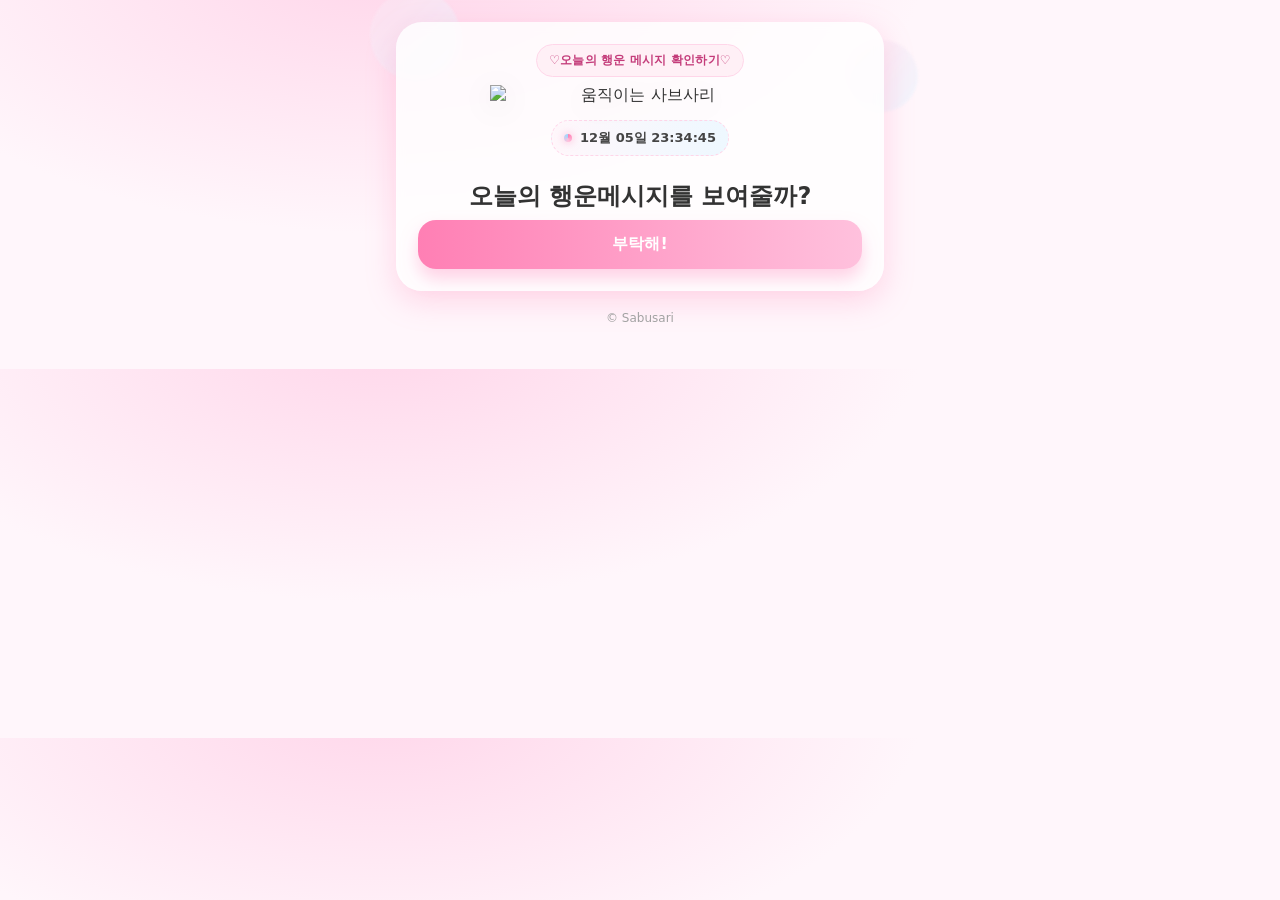
==== index.html @ 55e28e94 "Create index.html" ====
<!DOCTYPE html>
<html lang="ko">
<head>
  <meta charset="utf-8" />
  <meta name="viewport" content="width=device-width, initial-scale=1, maximum-scale=1" />
  <title>사브사리 오늘의 행운메시지</title>
  <link rel="stylesheet" href="styles/style.css">
  <style>
    :root{
      --bg:#fff6fb; --card:#ffffff; --ink:#333; --accent:#ff7fb4; --accent2:#9ad8ff; --radius:26px;
    }
    *{box-sizing:border-box}
    body{
      margin:0;
      font-family:"Pretendard",system-ui,-apple-system,Segoe UI,Roboto,"Noto Sans KR",Arial,sans-serif;
      background:
        radial-gradient(1200px 600px at 30% -10%, #ffd6ea 0%, #fff6fb 45%, #fff6fb 100%),
        radial-gradient(1000px 500px at 90% 10%, #e8f6ff 0%, transparent 50%);
      color:var(--ink);
      overflow:hidden;
    }

    .wrap{max-width:520px;margin:0 auto;padding:22px 16px 44px; position:relative; z-index:3;}
    .bubble{position:absolute; width:90px; height:90px; border-radius:50%;
      background:linear-gradient(135deg,#ffe3f1,#e8f6ff); filter:blur(1px); opacity:.6; animation:float 6s ease-in-out infinite}
    .b1{top:-10px; left:-10px}
    .b2{top:40px; right:-18px; width:72px; height:72px; animation-duration:7.5s}
    @keyframes float{0%{transform:translateY(0)}50%{transform:translateY(-8px)}100%{transform:translateY(0)}}

    /* 카드: 반투명 */
    .card{
      background: rgba(255,255,255,0.8);
      border-radius:var(--radius);
      padding:22px;
      text-align:center;
      box-shadow:0 10px 30px rgba(255,127,180,.28);
      position:relative;
      backdrop-filter: blur(4px);
    }

    .chip{display:inline-block; padding:7px 12px; border-radius:999px;
      background:#fff0f6; color:#c43c7a; font-weight:800; font-size:12px;
      border:1px solid #ffd6e9; letter-spacing:.2px}
    .title{font-weight:900; font-size:24px; margin:12px 0 8px}
    .sabsari{ width:clamp(200px,70vw,300px); height:auto; display:block;
      margin:8px auto 14px; filter:drop-shadow(0 6px 14px rgba(0,0,0,.08));
      animation:float 3.2s ease-in-out infinite }

    .now-badge{
      display:inline-flex; align-items:center; gap:8px;
      background:linear-gradient(90deg,#fff7fb,#eef8ff);
      border:1px dashed #ffd6e9; border-radius:999px;
      padding:8px 12px; font-weight:700; color:#444; font-size:13px; margin-bottom:12px;
    }
    .dot{width:8px;height:8px;border-radius:50%; background:conic-gradient(#ff7fb4,#ffc1dd,#9ad8ff); box-shadow:0 0 8px rgba(255,127,180,.6)}

    .btn{
      display:inline-block; width:100%; padding:14px 16px; border:none; border-radius:18px;
      font-weight:800; font-size:16px; text-align:center; text-decoration:none; letter-spacing:.2px;
      background:linear-gradient(90deg, var(--accent), #ffc1dd);
      color:#fff; box-shadow:0 10px 18px rgba(255,127,180,.35); transition:.15s transform ease;
    }
    .btn:active{transform:translateY(1px)}
    .footer{ text-align:center; color:#a2a2a2; font-size:12px; margin-top:20px; position:relative; z-index:4;}

    /* 삽살개 비 효과 */
    .rain{ position:fixed; inset:0; overflow:hidden; pointer-events:none; z-index:1; }
    .drop{
      position:absolute; width:60px; height:60px;
      filter:blur(0.5px) drop-shadow(0 3px 6px rgba(0,0,0,.15));
      will-change:transform, opacity, visibility;

      /* ✨ 깜박임 방지: 초기 상태부터 랜덤 좌표에 배치 + 거의 투명 */
      transform: translate(var(--x), var(--startY)) rotate(0deg);
      opacity: 0.001;
      visibility: hidden;

      animation: fall var(--dur) linear infinite;
      animation-delay: var(--delay);
      animation-fill-mode: both; /* delay 동안에도 0% 프레임 유지 */
    }

    @keyframes fall {
      0% {
        transform: translate(var(--x), var(--startY)) rotate(0deg);
        opacity: 0.08;
      }
      25% {
        transform: translate(calc(var(--x) + 30px), calc(var(--startY) + 25vh)) rotate(180deg);
        opacity: 0.5;
      }
      50% {
        transform: translate(calc(var(--x) - 20px), calc(var(--startY) + 50vh)) rotate(360deg);
        opacity: 0.85;
      }
      75% {
        transform: translate(calc(var(--x) + 40px), calc(var(--startY) + 75vh)) rotate(540deg);
        opacity: 0.5;
      }
      100% {
        transform: translate(var(--x), calc(var(--startY) + 110vh)) rotate(720deg);
        opacity: 0;
      }
    }
  </style>
</head>
<body>
  <div class="rain" id="rain"></div>

  <div class="wrap">
    <span class="bubble b1"></span>
    <span class="bubble b2"></span>

    <div class="card" id="stage-welcome">
      <div class="chip">♡오늘의 행운 메시지 확인하기♡</div>

      <img id="sabsariImg" class="sabsari"
           src="./assets/sabsari_motion.gif?v=4"
           alt="움직이는 사브사리"
           onerror="this.onerror=null; this.src='./assets/sabsari.png?v=1';" />

      <div class="now-badge"><span class="dot"></span><span id="nowText">--:--:--</span></div>

      <h1 class="title">오늘의 행운메시지를 보여줄까?</h1>

      <a href="./loading.html" class="btn" rel="noopener">부탁해!</a>
    </div>

    <div class="footer">© Sabusari</div>
  </div>

  <script>
    /* 시간 표시 */
    const el=document.getElementById('nowText');
    function fmt(){
      const d=new Date();
      return `${d.getMonth()+1}월 ${String(d.getDate()).padStart(2,'0')}일 ${String(d.getHours()).padStart(2,'0')}:${String(d.getMinutes()).padStart(2,'0')}:${String(d.getSeconds()).padStart(2,'0')}`;
    }
    setInterval(()=>{el.textContent=fmt();},1000); el.textContent=fmt();

    /* 삽살개 비: 시작부터 랜덤 좌표에서 '대기 없이' 보이도록 */
    const rain = document.getElementById('rain');
    const imgs = ['./assets/sab1.png','./assets/sab2.png','./assets/sab3.png','./assets/sab4.png'];
    const per = 10; // 각 이미지당 10개(총 40개)

    for (let i = 0; i < per * imgs.length; i++) {
      const d = document.createElement('img');
      d.src = imgs[i % imgs.length];
      d.className = 'drop';

      // 속도/지연 랜덤
      const dur   = (Math.random() * 3 + 3).toFixed(1) + 's'; // 3~6초
      const delay = (Math.random() * 3).toFixed(1) + 's';     // 0~3초

      // 화면 전역 랜덤 시작 위치
      const x = (Math.random() * 100).toFixed(2) + 'vw';
      const startY = (Math.random() * 100 - 20).toFixed(2) + 'vh'; // -20vh ~ 80vh

      // CSS 변수 먼저 세팅
      d.style.setProperty('--dur', dur);
      d.style.setProperty('--delay', delay);
      d.style.setProperty('--x', x);
      d.style.setProperty('--startY', startY);

      // 🔒 깜박임 방지: append 전 초기 transform/opacity 적용
      d.style.transform = `translate(${x}, ${startY}) rotate(0deg)`;
      d.style.opacity = '0.001';
      d.style.visibility = 'hidden';

      rain.appendChild(d);

      // 다음 페인트 프레임에 보이게 전환 (delay 동안에도 0% 프레임 상태 유지)
      requestAnimationFrame(() => {
        d.style.visibility = 'visible';
      });
    }
  </script>
</body>
</html>
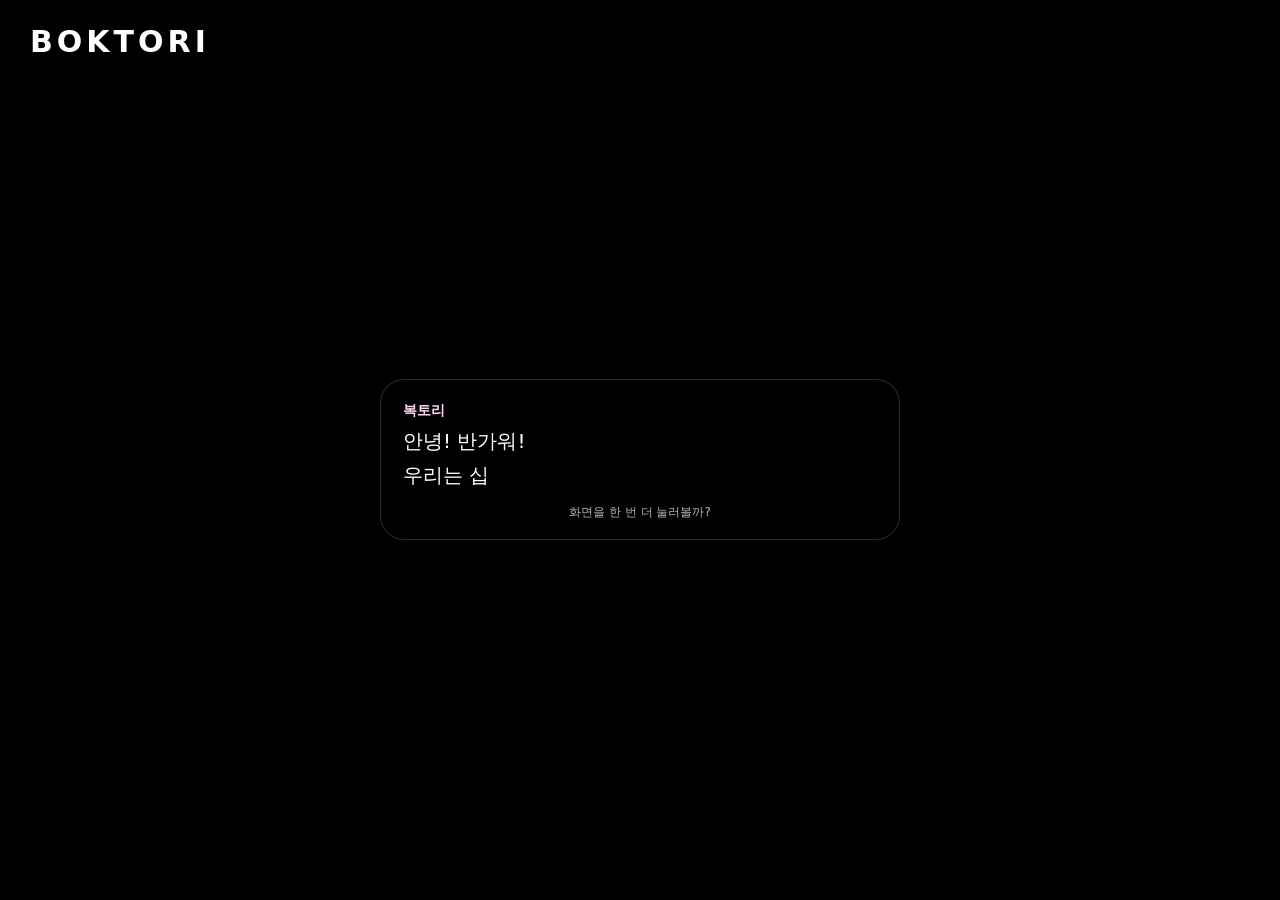
==== commit b910ca76: "Update index.html" ====
--- a/index.html
+++ b/index.html
@@ -3,177 +3,257 @@
 <head>
   <meta charset="utf-8" />
   <meta name="viewport" content="width=device-width, initial-scale=1, maximum-scale=1" />
-  <title>사브사리 오늘의 행운메시지</title>
-  <link rel="stylesheet" href="styles/style.css">
+  <title>BOKTORI · 십이간지 복토리</title>
   <style>
-    :root{
-      --bg:#fff6fb; --card:#ffffff; --ink:#333; --accent:#ff7fb4; --accent2:#9ad8ff; --radius:26px;
-    }
-    *{box-sizing:border-box}
+    *{box-sizing:border-box;margin:0;padding:0}
     body{
-      margin:0;
-      font-family:"Pretendard",system-ui,-apple-system,Segoe UI,Roboto,"Noto Sans KR",Arial,sans-serif;
-      background:
-        radial-gradient(1200px 600px at 30% -10%, #ffd6ea 0%, #fff6fb 45%, #fff6fb 100%),
-        radial-gradient(1000px 500px at 90% 10%, #e8f6ff 0%, transparent 50%);
-      color:var(--ink);
+      font-family:"Pretendard","Noto Sans KR",system-ui,-apple-system,Segoe UI,Roboto,sans-serif;
+      background:#000;
+      color:#fff;
       overflow:hidden;
     }
 
-    .wrap{max-width:520px;margin:0 auto;padding:22px 16px 44px; position:relative; z-index:3;}
-    .bubble{position:absolute; width:90px; height:90px; border-radius:50%;
-      background:linear-gradient(135deg,#ffe3f1,#e8f6ff); filter:blur(1px); opacity:.6; animation:float 6s ease-in-out infinite}
-    .b1{top:-10px; left:-10px}
-    .b2{top:40px; right:-18px; width:72px; height:72px; animation-duration:7.5s}
-    @keyframes float{0%{transform:translateY(0)}50%{transform:translateY(-8px)}100%{transform:translateY(0)}}
-
-    /* 카드: 반투명 */
-    .card{
-      background: rgba(255,255,255,0.8);
-      border-radius:var(--radius);
-      padding:22px;
+    /* 🔹 전체 배경 GIF */
+    .bg-gif{
+      position:fixed;
+      inset:0;
+      background:black url("assets/bg_gif1.gif") center center / cover no-repeat;
+      z-index:0;
+    }
+
+    /* 🔹 내용 오버레이 */
+    .overlay{
+      position:relative;
+      z-index:1;
+      width:100%;
+      height:100vh;
+      padding:16px;
+      display:flex;
+      flex-direction:column;
+    }
+
+    /* 🔹 좌측 상단 BOKTORI 로고 */
+    .logo{
+      font-size:26px;
+      font-weight:900;
+      letter-spacing:4px;
+      text-transform:uppercase;
+      padding:8px 14px;
+      border-radius:999px;
+      background:rgba(0,0,0,0.45);
+      display:inline-block;
+    }
+
+    /* 🔹 중앙 대화 영역 */
+    .main{
+      flex:1;
+      display:flex;
+      flex-direction:column;
+      align-items:center;
+      justify-content:center;
       text-align:center;
-      box-shadow:0 10px 30px rgba(255,127,180,.28);
-      position:relative;
-      backdrop-filter: blur(4px);
-    }
-
-    .chip{display:inline-block; padding:7px 12px; border-radius:999px;
-      background:#fff0f6; color:#c43c7a; font-weight:800; font-size:12px;
-      border:1px solid #ffd6e9; letter-spacing:.2px}
-    .title{font-weight:900; font-size:24px; margin:12px 0 8px}
-    .sabsari{ width:clamp(200px,70vw,300px); height:auto; display:block;
-      margin:8px auto 14px; filter:drop-shadow(0 6px 14px rgba(0,0,0,.08));
-      animation:float 3.2s ease-in-out infinite }
-
-    .now-badge{
-      display:inline-flex; align-items:center; gap:8px;
-      background:linear-gradient(90deg,#fff7fb,#eef8ff);
-      border:1px dashed #ffd6e9; border-radius:999px;
-      padding:8px 12px; font-weight:700; color:#444; font-size:13px; margin-bottom:12px;
-    }
-    .dot{width:8px;height:8px;border-radius:50%; background:conic-gradient(#ff7fb4,#ffc1dd,#9ad8ff); box-shadow:0 0 8px rgba(255,127,180,.6)}
-
-    .btn{
-      display:inline-block; width:100%; padding:14px 16px; border:none; border-radius:18px;
-      font-weight:800; font-size:16px; text-align:center; text-decoration:none; letter-spacing:.2px;
-      background:linear-gradient(90deg, var(--accent), #ffc1dd);
-      color:#fff; box-shadow:0 10px 18px rgba(255,127,180,.35); transition:.15s transform ease;
-    }
-    .btn:active{transform:translateY(1px)}
-    .footer{ text-align:center; color:#a2a2a2; font-size:12px; margin-top:20px; position:relative; z-index:4;}
-
-    /* 삽살개 비 효과 */
-    .rain{ position:fixed; inset:0; overflow:hidden; pointer-events:none; z-index:1; }
-    .drop{
-      position:absolute; width:60px; height:60px;
-      filter:blur(0.5px) drop-shadow(0 3px 6px rgba(0,0,0,.15));
-      will-change:transform, opacity, visibility;
-
-      /* ✨ 깜박임 방지: 초기 상태부터 랜덤 좌표에 배치 + 거의 투명 */
-      transform: translate(var(--x), var(--startY)) rotate(0deg);
-      opacity: 0.001;
-      visibility: hidden;
-
-      animation: fall var(--dur) linear infinite;
-      animation-delay: var(--delay);
-      animation-fill-mode: both; /* delay 동안에도 0% 프레임 유지 */
-    }
-
-    @keyframes fall {
-      0% {
-        transform: translate(var(--x), var(--startY)) rotate(0deg);
-        opacity: 0.08;
-      }
-      25% {
-        transform: translate(calc(var(--x) + 30px), calc(var(--startY) + 25vh)) rotate(180deg);
-        opacity: 0.5;
-      }
-      50% {
-        transform: translate(calc(var(--x) - 20px), calc(var(--startY) + 50vh)) rotate(360deg);
-        opacity: 0.85;
-      }
-      75% {
-        transform: translate(calc(var(--x) + 40px), calc(var(--startY) + 75vh)) rotate(540deg);
-        opacity: 0.5;
-      }
-      100% {
-        transform: translate(var(--x), calc(var(--startY) + 110vh)) rotate(720deg);
-        opacity: 0;
-      }
+      padding:0 16px 32px;
+    }
+
+    .bubble{
+      max-width:520px;
+      width:100%;
+      min-height:120px;
+      background:rgba(0,0,0,0.55);
+      border-radius:24px;
+      padding:18px 18px 16px;
+      box-shadow:0 12px 30px rgba(0,0,0,0.4);
+      border:1px solid rgba(255,255,255,0.16);
+    }
+
+    .speaker{
+      font-size:14px;
+      font-weight:700;
+      color:#ffd9f1;
+      margin-bottom:4px;
+      text-align:left;
+    }
+
+    .text{
+      font-size:18px;
+      line-height:1.7;
+      text-align:left;
+      white-space:pre-wrap;
+      min-height:72px;
+    }
+
+    .hint{
+      margin-top:8px;
+      font-size:12px;
+      color:rgba(255,255,255,0.7);
+    }
+
+    /* 🔹 띠 선택 버튼들 */
+    .zodiac-wrap{
+      margin-top:18px;
+      display:flex;
+      flex-wrap:wrap;
+      gap:8px;
+      justify-content:center;
+      max-width:520px;
+    }
+    .zodiac-btn{
+      border:none;
+      border-radius:999px;
+      padding:8px 14px;
+      font-size:14px;
+      font-weight:700;
+      cursor:pointer;
+      background:rgba(0,0,0,0.65);
+      color:#ffeef8;
+      border:1px solid rgba(255,255,255,0.35);
+      transition:transform .1s ease, background .1s ease, box-shadow .1s ease;
+      backdrop-filter:blur(6px);
+    }
+    .zodiac-btn:hover{
+      transform:translateY(-1px);
+      background:rgba(255,194,234,0.9);
+      color:#3b0030;
+      box-shadow:0 6px 14px rgba(0,0,0,0.35);
+    }
+    .zodiac-btn:active{
+      transform:translateY(0);
+      box-shadow:none;
+    }
+
+    @media (min-width:768px){
+      .logo{font-size:30px;}
+      .text{font-size:20px;}
+      .bubble{padding:22px 22px 18px;}
     }
   </style>
 </head>
 <body>
-  <div class="rain" id="rain"></div>
-
-  <div class="wrap">
-    <span class="bubble b1"></span>
-    <span class="bubble b2"></span>
-
-    <div class="card" id="stage-welcome">
-      <div class="chip">♡오늘의 행운 메시지 확인하기♡</div>
-
-      <img id="sabsariImg" class="sabsari"
-           src="./assets/sabsari_motion.gif?v=4"
-           alt="움직이는 사브사리"
-           onerror="this.onerror=null; this.src='./assets/sabsari.png?v=1';" />
-
-      <div class="now-badge"><span class="dot"></span><span id="nowText">--:--:--</span></div>
-
-      <h1 class="title">오늘의 행운메시지를 보여줄까?</h1>
-
-      <a href="./loading.html" class="btn" rel="noopener">부탁해!</a>
+  <!-- 🔹 배경 GIF (기본: GIF파일1) -->
+  <!-- TODO: 실제 파일 경로로 교체: assets/bg_gif1.gif -->
+  <div class="bg-gif" id="bgGif"></div>
+
+  <div class="overlay">
+    <div class="logo">BOKTORI</div>
+
+    <div class="main" id="mainArea">
+      <div class="bubble" id="bubble">
+        <div class="speaker" id="speaker">복토리</div>
+        <div class="text" id="dialogText"></div>
+        <div class="hint" id="hintText">화면을 한 번 더 눌러볼까?</div>
+      </div>
+
+      <div class="zodiac-wrap" id="zodiacWrap" style="display:none;"></div>
     </div>
-
-    <div class="footer">© Sabusari</div>
   </div>
 
   <script>
-    /* 시간 표시 */
-    const el=document.getElementById('nowText');
-    function fmt(){
-      const d=new Date();
-      return `${d.getMonth()+1}월 ${String(d.getDate()).padStart(2,'0')}일 ${String(d.getHours()).padStart(2,'0')}:${String(d.getMinutes()).padStart(2,'0')}:${String(d.getSeconds()).padStart(2,'0')}`;
-    }
-    setInterval(()=>{el.textContent=fmt();},1000); el.textContent=fmt();
-
-    /* 삽살개 비: 시작부터 랜덤 좌표에서 '대기 없이' 보이도록 */
-    const rain = document.getElementById('rain');
-    const imgs = ['./assets/sab1.png','./assets/sab2.png','./assets/sab3.png','./assets/sab4.png'];
-    const per = 10; // 각 이미지당 10개(총 40개)
-
-    for (let i = 0; i < per * imgs.length; i++) {
-      const d = document.createElement('img');
-      d.src = imgs[i % imgs.length];
-      d.className = 'drop';
-
-      // 속도/지연 랜덤
-      const dur   = (Math.random() * 3 + 3).toFixed(1) + 's'; // 3~6초
-      const delay = (Math.random() * 3).toFixed(1) + 's';     // 0~3초
-
-      // 화면 전역 랜덤 시작 위치
-      const x = (Math.random() * 100).toFixed(2) + 'vw';
-      const startY = (Math.random() * 100 - 20).toFixed(2) + 'vh'; // -20vh ~ 80vh
-
-      // CSS 변수 먼저 세팅
-      d.style.setProperty('--dur', dur);
-      d.style.setProperty('--delay', delay);
-      d.style.setProperty('--x', x);
-      d.style.setProperty('--startY', startY);
-
-      // 🔒 깜박임 방지: append 전 초기 transform/opacity 적용
-      d.style.transform = `translate(${x}, ${startY}) rotate(0deg)`;
-      d.style.opacity = '0.001';
-      d.style.visibility = 'hidden';
-
-      rain.appendChild(d);
-
-      // 다음 페인트 프레임에 보이게 전환 (delay 동안에도 0% 프레임 상태 유지)
-      requestAnimationFrame(() => {
-        d.style.visibility = 'visible';
+    // 🔹 대사들
+    const firstLine  = "안녕! 반가워!\n우리는 십이간지 복토리들이야!";
+    const secondLine = "당신은 무슨띠에요?";
+
+    // 🔹 띠별 정보 (GIF + 대사)
+    // TODO: 각 gif 경로를 실제 파일명에 맞게 수정해줘.
+    const zodiacData = {
+      "쥐": { gif: "assets/zodiac_rat.gif",   line: "나는 쥐띠 복토리! 작은 시작이 큰 복을 만들 거야." },
+      "소": { gif: "assets/zodiac_ox.gif",    line: "나는 소띠 복토리! 차근차근, 하지만 끝까지 가는 힘을 줄게." },
+      "호랑이": { gif: "assets/zodiac_tiger.gif", line: "나는 호랑이띠 복토리! 용기 100% 타이밍 운까지 챙겨왔어." },
+      "토끼": { gif: "assets/zodiac_rabbit.gif", line: "나는 토끼띠 복토리! 포근한 행운이 사뿐사뿐 다가가고 있어." },
+      "용": { gif: "assets/zodiac_dragon.gif", line: "나는 용띠 복토리! 크게 비상하는 기운을 듬뿍 얹어줄게." },
+      "뱀": { gif: "assets/zodiac_snake.gif",  line: "나는 뱀띠 복토리! 눈치와 직감이 오늘 널 도와줄 거야." },
+      "말": { gif: "assets/zodiac_horse.gif",  line: "나는 말띠 복토리! 속도감 있게 앞으로 달려볼까?" },
+      "양": { gif: "assets/zodiac_sheep.gif",  line: "나는 양띠 복토리! 포근포근한 인연 운을 챙겨왔어." },
+      "원숭이": { gif: "assets/zodiac_monkey.gif", line: "나는 원숭이띠 복토리! 센스와 재치가 오늘의 무기야." },
+      "닭": { gif: "assets/zodiac_rooster.gif", line: "나는 닭띠 복토리! 부지런한 시작이 복을 깨우고 있어." },
+      "개": { gif: "assets/zodiac_dog.gif",   line: "나는 개띠 복토리! 믿음직한 동료 운을 붙여줄게." },
+      "돼지": { gif: "assets/zodiac_pig.gif", line: "나는 돼지띠 복토리! 먹을 복, 금전운 살짝 더 올려줄까?" }
+    };
+
+    // 🔹 DOM
+    const dialogTextEl = document.getElementById("dialogText");
+    const hintTextEl   = document.getElementById("hintText");
+    const zodiacWrapEl = document.getElementById("zodiacWrap");
+    const bgGifEl      = document.getElementById("bgGif");
+    const bubbleEl     = document.getElementById("bubble");
+
+    let state = "intro1";   // intro1 → intro1_done → intro2 → intro2_done → chosen
+    let isTyping = false;
+
+    // 🔹 타이핑 효과
+    function typeLine(text, callback){
+      isTyping = true;
+      dialogTextEl.textContent = "";
+      let idx = 0;
+
+      const timer = setInterval(() => {
+        if (idx >= text.length){
+          clearInterval(timer);
+          isTyping = false;
+          if (callback) callback();
+          return;
+        }
+        const ch = text[idx++];
+        dialogTextEl.textContent += ch;
+      }, 80); // 글자 속도
+    }
+
+    // 🔹 띠 버튼 만들기
+    function showZodiacButtons(){
+      zodiacWrapEl.innerHTML = "";
+      zodiacWrapEl.style.display = "flex";
+      hintTextEl.textContent = "내 띠를 골라볼까?";
+
+      Object.keys(zodiacData).forEach(name => {
+        const btn = document.createElement("button");
+        btn.className = "zodiac-btn";
+        btn.textContent = name + "띠";
+        btn.addEventListener("click", (e) => {
+          e.stopPropagation();
+          pickZodiac(name);
+        });
+        zodiacWrapEl.appendChild(btn);
       });
     }
+
+    // 🔹 띠 선택 시 동작
+    function pickZodiac(name){
+      const info = zodiacData[name];
+      if (!info) return;
+
+      state = "chosen";
+      // 배경 GIF 교체
+      bgGifEl.style.backgroundImage = `url("${info.gif}")`;
+
+      // 말풍선 화자 이름 바꾸기
+      document.getElementById("speaker").textContent = name + "띠 복토리";
+
+      // 안내 문구 업데이트
+      hintTextEl.textContent = "다른 띠도 다시 눌러볼 수 있어요 :)";
+
+      // 대사 출력
+      typeLine(info.line);
+    }
+
+    // 🔹 첫 진입 시: 1번 대사 출력
+    window.addEventListener("load", () => {
+      typeLine(firstLine, () => {
+        state = "intro1_done";
+        hintTextEl.textContent = "화면을 한 번 눌러볼까?";
+      });
+    });
+
+    // 🔹 화면 클릭 시 상태 전환
+    document.body.addEventListener("click", () => {
+      if (isTyping) return;
+
+      if (state === "intro1_done"){
+        state = "intro2";
+        typeLine(secondLine, () => {
+          state = "intro2_done";
+          showZodiacButtons();
+        });
+      }
+    }, false);
   </script>
 </body>
 </html>
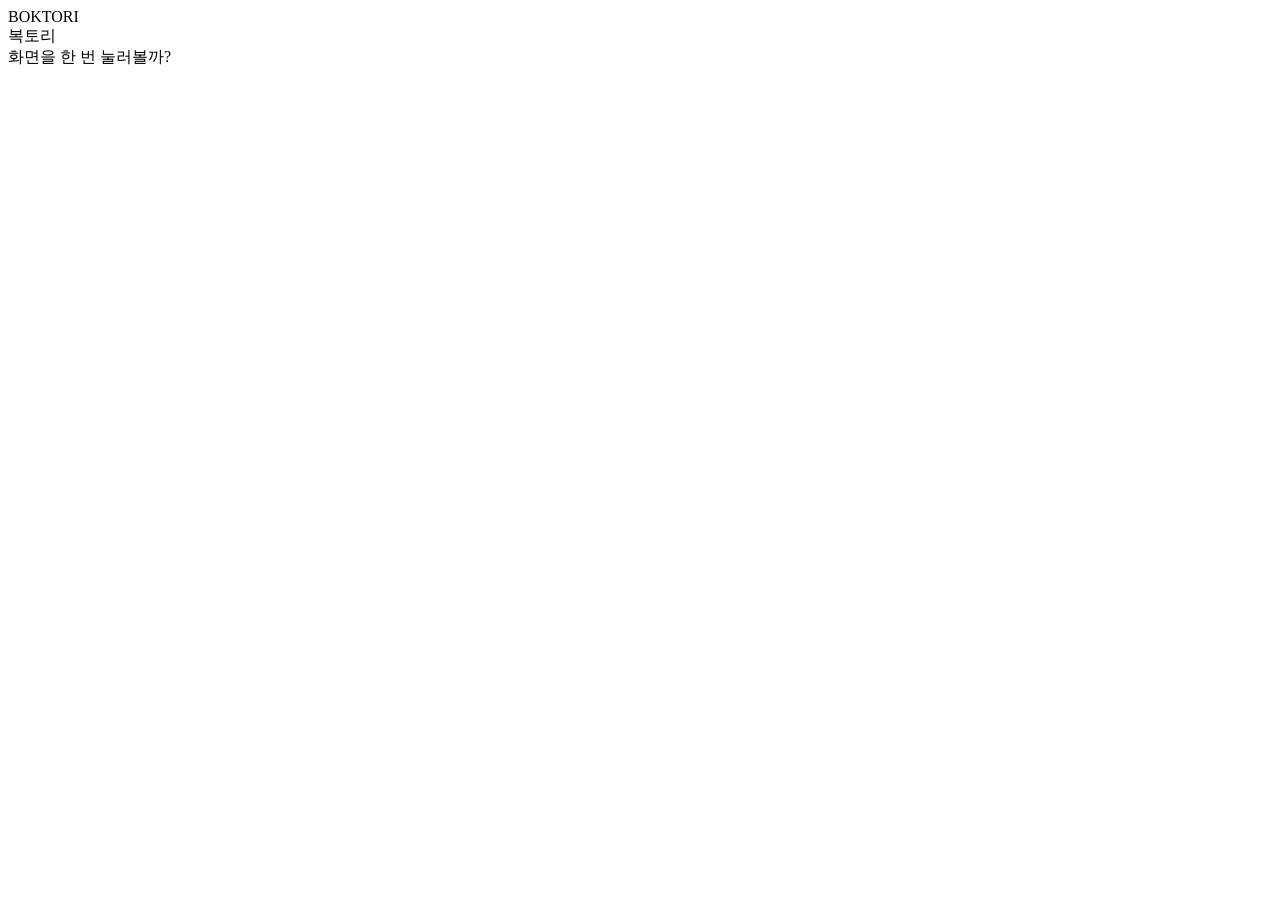
==== commit 8a49d1f4: "Update index.html" ====
--- a/index.html
+++ b/index.html
@@ -4,256 +4,28 @@
   <meta charset="utf-8" />
   <meta name="viewport" content="width=device-width, initial-scale=1, maximum-scale=1" />
   <title>BOKTORI · 십이간지 복토리</title>
-  <style>
-    *{box-sizing:border-box;margin:0;padding:0}
-    body{
-      font-family:"Pretendard","Noto Sans KR",system-ui,-apple-system,Segoe UI,Roboto,sans-serif;
-      background:#000;
-      color:#fff;
-      overflow:hidden;
-    }
-
-    /* 🔹 전체 배경 GIF */
-    .bg-gif{
-      position:fixed;
-      inset:0;
-      background:black url("assets/bg_gif1.gif") center center / cover no-repeat;
-      z-index:0;
-    }
-
-    /* 🔹 내용 오버레이 */
-    .overlay{
-      position:relative;
-      z-index:1;
-      width:100%;
-      height:100vh;
-      padding:16px;
-      display:flex;
-      flex-direction:column;
-    }
-
-    /* 🔹 좌측 상단 BOKTORI 로고 */
-    .logo{
-      font-size:26px;
-      font-weight:900;
-      letter-spacing:4px;
-      text-transform:uppercase;
-      padding:8px 14px;
-      border-radius:999px;
-      background:rgba(0,0,0,0.45);
-      display:inline-block;
-    }
-
-    /* 🔹 중앙 대화 영역 */
-    .main{
-      flex:1;
-      display:flex;
-      flex-direction:column;
-      align-items:center;
-      justify-content:center;
-      text-align:center;
-      padding:0 16px 32px;
-    }
-
-    .bubble{
-      max-width:520px;
-      width:100%;
-      min-height:120px;
-      background:rgba(0,0,0,0.55);
-      border-radius:24px;
-      padding:18px 18px 16px;
-      box-shadow:0 12px 30px rgba(0,0,0,0.4);
-      border:1px solid rgba(255,255,255,0.16);
-    }
-
-    .speaker{
-      font-size:14px;
-      font-weight:700;
-      color:#ffd9f1;
-      margin-bottom:4px;
-      text-align:left;
-    }
-
-    .text{
-      font-size:18px;
-      line-height:1.7;
-      text-align:left;
-      white-space:pre-wrap;
-      min-height:72px;
-    }
-
-    .hint{
-      margin-top:8px;
-      font-size:12px;
-      color:rgba(255,255,255,0.7);
-    }
-
-    /* 🔹 띠 선택 버튼들 */
-    .zodiac-wrap{
-      margin-top:18px;
-      display:flex;
-      flex-wrap:wrap;
-      gap:8px;
-      justify-content:center;
-      max-width:520px;
-    }
-    .zodiac-btn{
-      border:none;
-      border-radius:999px;
-      padding:8px 14px;
-      font-size:14px;
-      font-weight:700;
-      cursor:pointer;
-      background:rgba(0,0,0,0.65);
-      color:#ffeef8;
-      border:1px solid rgba(255,255,255,0.35);
-      transition:transform .1s ease, background .1s ease, box-shadow .1s ease;
-      backdrop-filter:blur(6px);
-    }
-    .zodiac-btn:hover{
-      transform:translateY(-1px);
-      background:rgba(255,194,234,0.9);
-      color:#3b0030;
-      box-shadow:0 6px 14px rgba(0,0,0,0.35);
-    }
-    .zodiac-btn:active{
-      transform:translateY(0);
-      box-shadow:none;
-    }
-
-    @media (min-width:768px){
-      .logo{font-size:30px;}
-      .text{font-size:20px;}
-      .bubble{padding:22px 22px 18px;}
-    }
-  </style>
+  <link rel="stylesheet" href="styles/style.css" />
 </head>
 <body>
-  <!-- 🔹 배경 GIF (기본: GIF파일1) -->
-  <!-- TODO: 실제 파일 경로로 교체: assets/bg_gif1.gif -->
+  <!-- 배경 GIF -->
   <div class="bg-gif" id="bgGif"></div>
 
   <div class="overlay">
+    <!-- 좌측 상단 로고 -->
     <div class="logo">BOKTORI</div>
 
-    <div class="main" id="mainArea">
-      <div class="bubble" id="bubble">
+    <!-- 중앙 대화 영역 -->
+    <main class="main" id="mainArea">
+      <section class="bubble" id="bubble">
         <div class="speaker" id="speaker">복토리</div>
         <div class="text" id="dialogText"></div>
-        <div class="hint" id="hintText">화면을 한 번 더 눌러볼까?</div>
-      </div>
+        <div class="hint" id="hintText">화면을 한 번 눌러볼까?</div>
+      </section>
 
-      <div class="zodiac-wrap" id="zodiacWrap" style="display:none;"></div>
-    </div>
+      <section class="zodiac-wrap" id="zodiacWrap" style="display:none;"></section>
+    </main>
   </div>
 
-  <script>
-    // 🔹 대사들
-    const firstLine  = "안녕! 반가워!\n우리는 십이간지 복토리들이야!";
-    const secondLine = "당신은 무슨띠에요?";
-
-    // 🔹 띠별 정보 (GIF + 대사)
-    // TODO: 각 gif 경로를 실제 파일명에 맞게 수정해줘.
-    const zodiacData = {
-      "쥐": { gif: "assets/zodiac_rat.gif",   line: "나는 쥐띠 복토리! 작은 시작이 큰 복을 만들 거야." },
-      "소": { gif: "assets/zodiac_ox.gif",    line: "나는 소띠 복토리! 차근차근, 하지만 끝까지 가는 힘을 줄게." },
-      "호랑이": { gif: "assets/zodiac_tiger.gif", line: "나는 호랑이띠 복토리! 용기 100% 타이밍 운까지 챙겨왔어." },
-      "토끼": { gif: "assets/zodiac_rabbit.gif", line: "나는 토끼띠 복토리! 포근한 행운이 사뿐사뿐 다가가고 있어." },
-      "용": { gif: "assets/zodiac_dragon.gif", line: "나는 용띠 복토리! 크게 비상하는 기운을 듬뿍 얹어줄게." },
-      "뱀": { gif: "assets/zodiac_snake.gif",  line: "나는 뱀띠 복토리! 눈치와 직감이 오늘 널 도와줄 거야." },
-      "말": { gif: "assets/zodiac_horse.gif",  line: "나는 말띠 복토리! 속도감 있게 앞으로 달려볼까?" },
-      "양": { gif: "assets/zodiac_sheep.gif",  line: "나는 양띠 복토리! 포근포근한 인연 운을 챙겨왔어." },
-      "원숭이": { gif: "assets/zodiac_monkey.gif", line: "나는 원숭이띠 복토리! 센스와 재치가 오늘의 무기야." },
-      "닭": { gif: "assets/zodiac_rooster.gif", line: "나는 닭띠 복토리! 부지런한 시작이 복을 깨우고 있어." },
-      "개": { gif: "assets/zodiac_dog.gif",   line: "나는 개띠 복토리! 믿음직한 동료 운을 붙여줄게." },
-      "돼지": { gif: "assets/zodiac_pig.gif", line: "나는 돼지띠 복토리! 먹을 복, 금전운 살짝 더 올려줄까?" }
-    };
-
-    // 🔹 DOM
-    const dialogTextEl = document.getElementById("dialogText");
-    const hintTextEl   = document.getElementById("hintText");
-    const zodiacWrapEl = document.getElementById("zodiacWrap");
-    const bgGifEl      = document.getElementById("bgGif");
-    const bubbleEl     = document.getElementById("bubble");
-
-    let state = "intro1";   // intro1 → intro1_done → intro2 → intro2_done → chosen
-    let isTyping = false;
-
-    // 🔹 타이핑 효과
-    function typeLine(text, callback){
-      isTyping = true;
-      dialogTextEl.textContent = "";
-      let idx = 0;
-
-      const timer = setInterval(() => {
-        if (idx >= text.length){
-          clearInterval(timer);
-          isTyping = false;
-          if (callback) callback();
-          return;
-        }
-        const ch = text[idx++];
-        dialogTextEl.textContent += ch;
-      }, 80); // 글자 속도
-    }
-
-    // 🔹 띠 버튼 만들기
-    function showZodiacButtons(){
-      zodiacWrapEl.innerHTML = "";
-      zodiacWrapEl.style.display = "flex";
-      hintTextEl.textContent = "내 띠를 골라볼까?";
-
-      Object.keys(zodiacData).forEach(name => {
-        const btn = document.createElement("button");
-        btn.className = "zodiac-btn";
-        btn.textContent = name + "띠";
-        btn.addEventListener("click", (e) => {
-          e.stopPropagation();
-          pickZodiac(name);
-        });
-        zodiacWrapEl.appendChild(btn);
-      });
-    }
-
-    // 🔹 띠 선택 시 동작
-    function pickZodiac(name){
-      const info = zodiacData[name];
-      if (!info) return;
-
-      state = "chosen";
-      // 배경 GIF 교체
-      bgGifEl.style.backgroundImage = `url("${info.gif}")`;
-
-      // 말풍선 화자 이름 바꾸기
-      document.getElementById("speaker").textContent = name + "띠 복토리";
-
-      // 안내 문구 업데이트
-      hintTextEl.textContent = "다른 띠도 다시 눌러볼 수 있어요 :)";
-
-      // 대사 출력
-      typeLine(info.line);
-    }
-
-    // 🔹 첫 진입 시: 1번 대사 출력
-    window.addEventListener("load", () => {
-      typeLine(firstLine, () => {
-        state = "intro1_done";
-        hintTextEl.textContent = "화면을 한 번 눌러볼까?";
-      });
-    });
-
-    // 🔹 화면 클릭 시 상태 전환
-    document.body.addEventListener("click", () => {
-      if (isTyping) return;
-
-      if (state === "intro1_done"){
-        state = "intro2";
-        typeLine(secondLine, () => {
-          state = "intro2_done";
-          showZodiacButtons();
-        });
-      }
-    }, false);
-  </script>
+  <script src="js/app.js"></script>
 </body>
 </html>
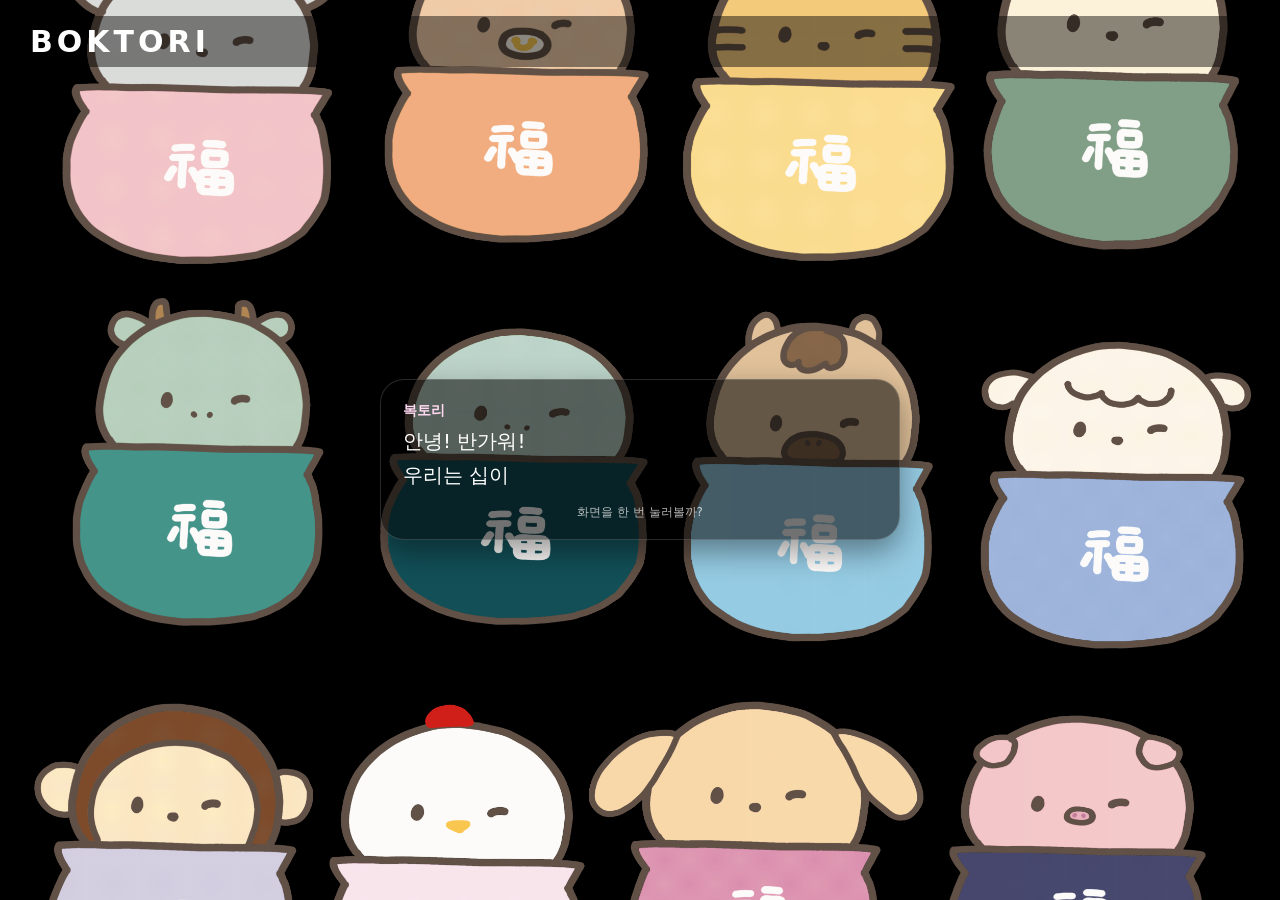
==== commit c566ae41: "Update index.html" ====
--- a/index.html
+++ b/index.html
@@ -18,6 +18,7 @@
     <main class="main" id="mainArea">
       <section class="bubble" id="bubble">
         <div class="speaker" id="speaker">복토리</div>
+        <div class="meta" id="metaText"></div>
         <div class="text" id="dialogText"></div>
         <div class="hint" id="hintText">화면을 한 번 눌러볼까?</div>
       </section>
--- a/styles/style.css
+++ b/styles/style.css
@@ -0,0 +1,136 @@
+* {
+  box-sizing: border-box;
+  margin: 0;
+  padding: 0;
+}
+
+body {
+  font-family: "Pretendard", "Noto Sans KR", system-ui, -apple-system, Segoe UI,
+    Roboto, sans-serif;
+  background: #000;
+  color: #fff;
+  overflow: hidden;
+}
+
+/* 배경 GIF (기본: GIF파일1) */
+.bg-gif {
+  position: fixed;
+  inset: 0;
+  background: #000 url("../assets/bg_gif1.gif") center center / cover no-repeat;
+  z-index: 0;
+}
+
+/* 내용 오버레이 */
+.overlay {
+  position: relative;
+  z-index: 1;
+  width: 100%;
+  height: 100vh;
+  padding: 16px;
+  display: flex;
+  flex-direction: column;
+}
+
+/* 좌측 상단 BOKTORI 로고 */
+.logo {
+  font-size: 26px;
+  font-weight: 900;
+  letter-spacing: 4px;
+  text-transform: uppercase;
+  padding: 8px 14px;
+  border-radius: 999px;
+  background: rgba(0, 0, 0, 0.45);
+  display: inline-block;
+}
+
+/* 중앙 대화 영역 */
+.main {
+  flex: 1;
+  display: flex;
+  flex-direction: column;
+  align-items: center;
+  justify-content: center;
+  text-align: center;
+  padding: 0 16px 32px;
+}
+
+.bubble {
+  max-width: 520px;
+  width: 100%;
+  min-height: 120px;
+  background: rgba(0, 0, 0, 0.55);
+  border-radius: 24px;
+  padding: 18px 18px 16px;
+  box-shadow: 0 12px 30px rgba(0, 0, 0, 0.4);
+  border: 1px solid rgba(255, 255, 255, 0.16);
+}
+
+.speaker {
+  font-size: 14px;
+  font-weight: 700;
+  color: #ffd9f1;
+  margin-bottom: 4px;
+  text-align: left;
+}
+
+.text {
+  font-size: 18px;
+  line-height: 1.7;
+  text-align: left;
+  white-space: pre-wrap;
+  min-height: 72px;
+}
+
+.hint {
+  margin-top: 8px;
+  font-size: 12px;
+  color: rgba(255, 255, 255, 0.7);
+}
+
+/* 띠 선택 버튼들 */
+.zodiac-wrap {
+  margin-top: 18px;
+  display: flex;
+  flex-wrap: wrap;
+  gap: 8px;
+  justify-content: center;
+  max-width: 520px;
+}
+
+.zodiac-btn {
+  border: none;
+  border-radius: 999px;
+  padding: 8px 14px;
+  font-size: 14px;
+  font-weight: 700;
+  cursor: pointer;
+  background: rgba(0, 0, 0, 0.65);
+  color: #ffeef8;
+  border: 1px solid rgba(255, 255, 255, 0.35);
+  transition: transform 0.1s ease, background 0.1s ease, box-shadow 0.1s ease;
+  backdrop-filter: blur(6px);
+}
+
+.zodiac-btn:hover {
+  transform: translateY(-1px);
+  background: rgba(255, 194, 234, 0.9);
+  color: #3b0030;
+  box-shadow: 0 6px 14px rgba(0, 0, 0, 0.35);
+}
+
+.zodiac-btn:active {
+  transform: translateY(0);
+  box-shadow: none;
+}
+
+@media (min-width: 768px) {
+  .logo {
+    font-size: 30px;
+  }
+  .text {
+    font-size: 20px;
+  }
+  .bubble {
+    padding: 22px 22px 18px;
+  }
+}
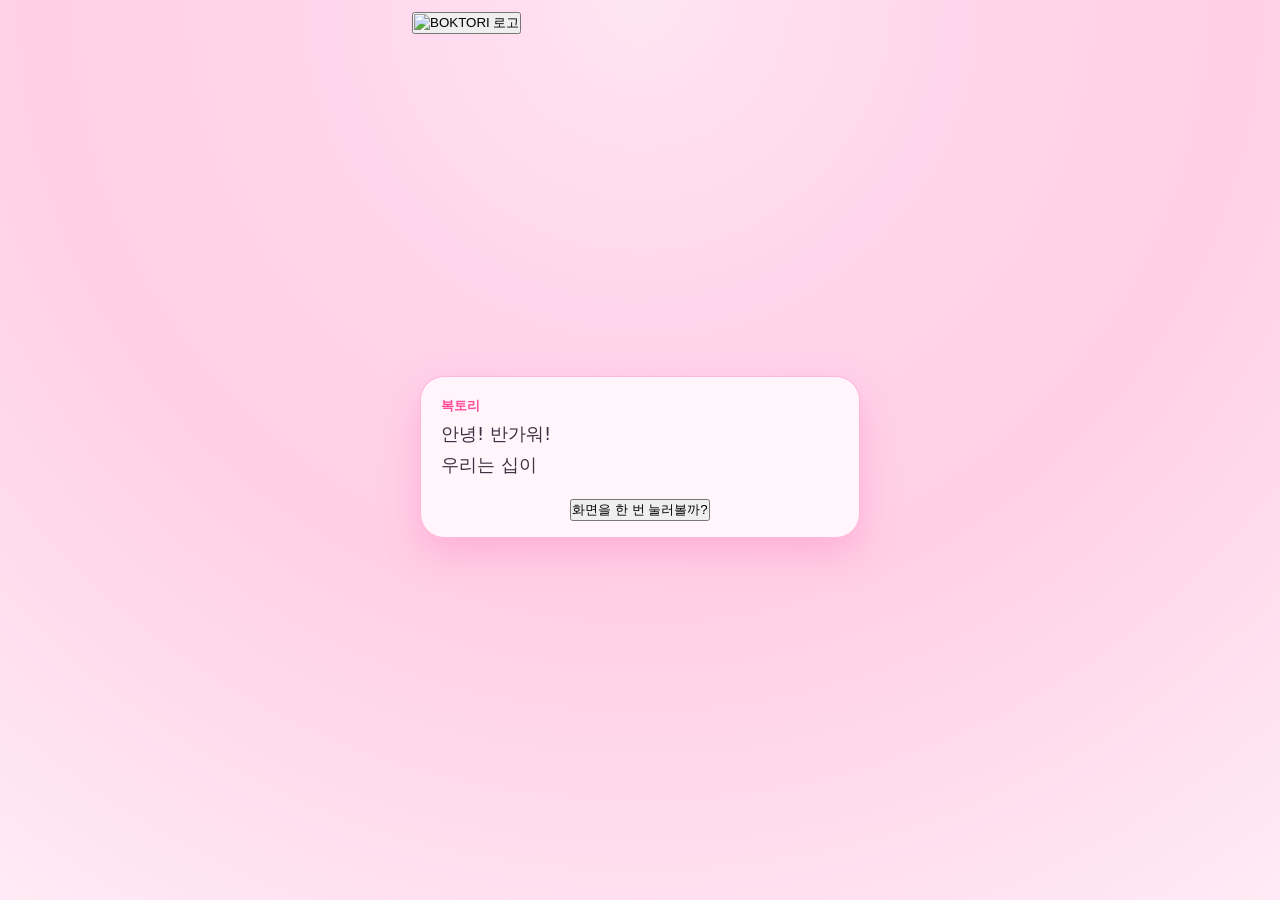
==== commit 3855417d: "Update index.html" ====
--- a/index.html
+++ b/index.html
@@ -7,23 +7,37 @@
   <link rel="stylesheet" href="styles/style.css" />
 </head>
 <body>
-  <!-- 배경 GIF -->
-  <div class="bg-gif" id="bgGif"></div>
+  <div class="overlay">
+    <!-- 🔹 상단 로고 (assets/logo.png만 넣으면 적용) -->
+    <header class="top-bar">
+      <button class="logo-btn" id="logoBtn" type="button">
+        <img src="assets/logo.png" alt="BOKTORI 로고" class="logo-img" />
+      </button>
+    </header>
 
-  <div class="overlay">
-    <!-- 좌측 상단 로고 -->
-    <div class="logo">BOKTORI</div>
+    <!-- 🔹 가운데 GIF 영역 -->
+    <section class="gif-area">
+      <div class="gif-frame" id="bgGif"></div>
+    </section>
 
-    <!-- 중앙 대화 영역 -->
+    <!-- 🔹 아래쪽 말풍선 + 띠 선택 -->
     <main class="main" id="mainArea">
       <section class="bubble" id="bubble">
         <div class="speaker" id="speaker">복토리</div>
         <div class="meta" id="metaText"></div>
         <div class="text" id="dialogText"></div>
-        <div class="hint" id="hintText">화면을 한 번 눌러볼까?</div>
+
+        <!-- 버튼처럼 보이는 힌트 -->
+        <button class="tap-hint-btn" id="tapHintBtn" type="button">
+          화면을 한 번 눌러볼까?
+        </button>
       </section>
 
-      <section class="zodiac-wrap" id="zodiacWrap" style="display:none;"></section>
+      <!-- 띠 선택 박스 -->
+      <section class="zodiac-box" id="zodiacBox" style="display:none;">
+        <p class="zodiac-title">아래에서 내 띠를 골라주세요!</p>
+        <div class="zodiac-wrap" id="zodiacWrap"></div>
+      </section>
     </main>
   </div>
 
--- a/styles/style.css
+++ b/styles/style.css
@@ -4,43 +4,55 @@
   padding: 0;
 }
 
+html,
+body {
+  height: 100%;
+}
+
 body {
   font-family: "Pretendard", "Noto Sans KR", system-ui, -apple-system, Segoe UI,
     Roboto, sans-serif;
-  background: #000;
-  color: #fff;
+  background: radial-gradient(circle at top, #ffe5f2 0, #ffd5ec 30%, #ffcfe6 55%, #ffebf5 100%);
+  color: #403043;
   overflow: hidden;
 }
 
-/* 배경 GIF (기본: GIF파일1) */
+/* 배경 GIF (모바일 기준) */
 .bg-gif {
   position: fixed;
   inset: 0;
-  background: #000 url("../assets/bg_gif1.gif") center center / cover no-repeat;
   z-index: 0;
+  background-color: #ffd5ec; /* GIF 로딩 전 기본색 */
+  background-position: center center;
+  background-repeat: no-repeat;
+  background-size: cover; /* 모바일 화면에 꽉 차게 */
 }
 
-/* 내용 오버레이 */
+/* 내용 오버레이 (모바일 중심 정렬) */
 .overlay {
   position: relative;
   z-index: 1;
   width: 100%;
   height: 100vh;
-  padding: 16px;
   display: flex;
   flex-direction: column;
+  padding: 12px 12px 20px;
+  max-width: 480px;
+  margin: 0 auto;
 }
 
 /* 좌측 상단 BOKTORI 로고 */
 .logo {
-  font-size: 26px;
+  font-size: 22px;
   font-weight: 900;
-  letter-spacing: 4px;
+  letter-spacing: 3px;
   text-transform: uppercase;
-  padding: 8px 14px;
+  padding: 7px 14px;
   border-radius: 999px;
-  background: rgba(0, 0, 0, 0.45);
-  display: inline-block;
+  background: rgba(255, 255, 255, 0.7);
+  color: #ff3f93;
+  box-shadow: 0 4px 12px rgba(255, 122, 172, 0.35);
+  align-self: flex-start;
 }
 
 /* 중앙 대화 영역 */
@@ -51,40 +63,51 @@
   align-items: center;
   justify-content: center;
   text-align: center;
-  padding: 0 16px 32px;
+  padding: 10px 4px 10px;
 }
 
+/* 말풍선 */
 .bubble {
-  max-width: 520px;
   width: 100%;
-  min-height: 120px;
-  background: rgba(0, 0, 0, 0.55);
+  max-width: 440px;
+  min-height: 140px;
+  background: rgba(255, 249, 253, 0.9);
   border-radius: 24px;
-  padding: 18px 18px 16px;
-  box-shadow: 0 12px 30px rgba(0, 0, 0, 0.4);
-  border: 1px solid rgba(255, 255, 255, 0.16);
+  padding: 16px 16px 14px;
+  box-shadow: 0 14px 36px rgba(255, 112, 181, 0.35);
+  border: 1px solid rgba(255, 168, 214, 0.8);
+  backdrop-filter: blur(10px);
 }
 
 .speaker {
-  font-size: 14px;
-  font-weight: 700;
-  color: #ffd9f1;
+  font-size: 13px;
+  font-weight: 800;
+  color: #ff4c97;
+  margin-bottom: 2px;
+  text-align: left;
+}
+
+.meta {
+  font-size: 12px;
+  font-weight: 600;
+  color: #b86998;
   margin-bottom: 4px;
   text-align: left;
 }
 
 .text {
-  font-size: 18px;
+  font-size: 17px;
   line-height: 1.7;
   text-align: left;
   white-space: pre-wrap;
-  min-height: 72px;
+  min-height: 80px;
+  color: #403043;
 }
 
 .hint {
   margin-top: 8px;
-  font-size: 12px;
-  color: rgba(255, 255, 255, 0.7);
+  font-size: 11px;
+  color: #b889a0;
 }
 
 /* 띠 선택 버튼들 */
@@ -94,28 +117,29 @@
   flex-wrap: wrap;
   gap: 8px;
   justify-content: center;
-  max-width: 520px;
+  max-width: 440px;
 }
 
 .zodiac-btn {
   border: none;
   border-radius: 999px;
   padding: 8px 14px;
-  font-size: 14px;
+  font-size: 13px;
   font-weight: 700;
   cursor: pointer;
-  background: rgba(0, 0, 0, 0.65);
-  color: #ffeef8;
-  border: 1px solid rgba(255, 255, 255, 0.35);
-  transition: transform 0.1s ease, background 0.1s ease, box-shadow 0.1s ease;
-  backdrop-filter: blur(6px);
+  background: rgba(255, 255, 255, 0.9);
+  color: #ff4a93;
+  border: 1px solid rgba(255, 160, 210, 0.9);
+  transition: transform 0.12s ease, background 0.12s ease,
+    box-shadow 0.12s ease, color 0.12s ease;
+  backdrop-filter: blur(8px);
 }
 
 .zodiac-btn:hover {
   transform: translateY(-1px);
-  background: rgba(255, 194, 234, 0.9);
-  color: #3b0030;
-  box-shadow: 0 6px 14px rgba(0, 0, 0, 0.35);
+  background: #ffebf6;
+  color: #f2277f;
+  box-shadow: 0 6px 14px rgba(255, 126, 182, 0.4);
 }
 
 .zodiac-btn:active {
@@ -123,14 +147,15 @@
   box-shadow: none;
 }
 
-@media (min-width: 768px) {
+/* 조금 큰 화면에서 살짝 키우기 */
+@media (min-width: 480px) {
   .logo {
-    font-size: 30px;
+    font-size: 24px;
   }
   .text {
-    font-size: 20px;
+    font-size: 18px;
   }
   .bubble {
-    padding: 22px 22px 18px;
+    padding: 20px 20px 16px;
   }
 }
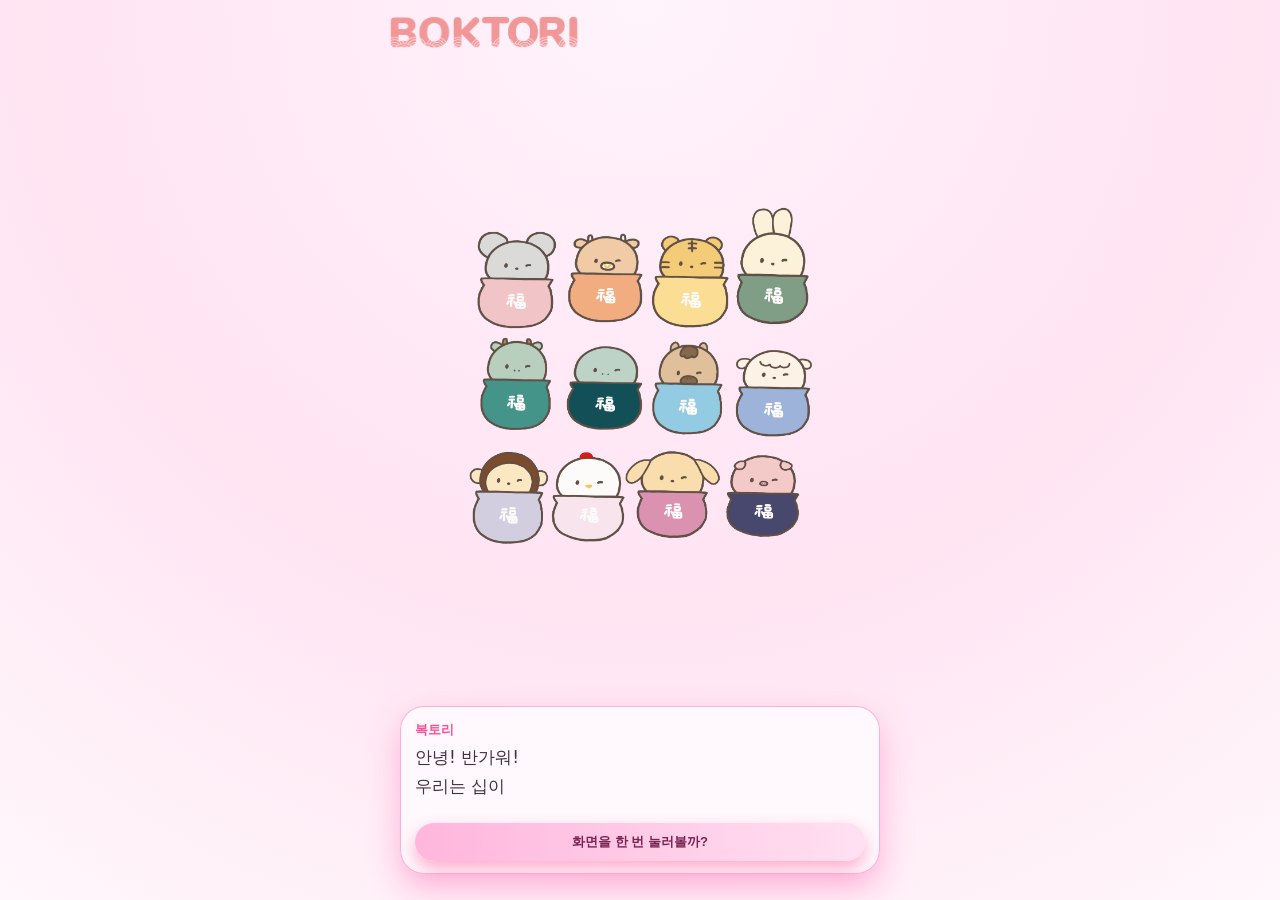
==== commit 933d8b20: "Update index.html" ====
--- a/index.html
+++ b/index.html
@@ -31,6 +31,11 @@
         <button class="tap-hint-btn" id="tapHintBtn" type="button">
           화면을 한 번 눌러볼까?
         </button>
+
+        <!-- 🔹 새로 추가: 처음으로 버튼 (운세 출력 후 표시) -->
+        <button class="reset-btn" id="resetBtn" type="button" style="display:none;">
+          처음으로
+        </button>
       </section>
 
       <!-- 띠 선택 박스 -->
--- a/styles/style.css
+++ b/styles/style.css
@@ -12,71 +12,90 @@
 body {
   font-family: "Pretendard", "Noto Sans KR", system-ui, -apple-system, Segoe UI,
     Roboto, sans-serif;
-  background: radial-gradient(circle at top, #ffe5f2 0, #ffd5ec 30%, #ffcfe6 55%, #ffebf5 100%);
+  /* 🔹 더 연한 파스텔 핑크 배경 */
+  background: radial-gradient(circle at top, #fff4fb 0, #ffeaf7 30%, #ffe4f2 55%, #fff7fb 100%);
   color: #403043;
   overflow: hidden;
 }
 
-/* 배경 GIF (모바일 기준) */
-.bg-gif {
-  position: fixed;
-  inset: 0;
-  z-index: 0;
-  background-color: #ffd5ec; /* GIF 로딩 전 기본색 */
-  background-position: center center;
-  background-repeat: no-repeat;
-  background-size: cover; /* 모바일 화면에 꽉 차게 */
-}
-
-/* 내용 오버레이 (모바일 중심 정렬) */
+/* 전체 레이아웃: 모바일 기준 세로 레이아웃 */
 .overlay {
   position: relative;
   z-index: 1;
   width: 100%;
   height: 100vh;
+  max-width: 540px;
+  margin: 0 auto;
   display: flex;
   flex-direction: column;
-  padding: 12px 12px 20px;
-  max-width: 480px;
-  margin: 0 auto;
-}
-
-/* 좌측 상단 BOKTORI 로고 */
-.logo {
-  font-size: 22px;
-  font-weight: 900;
-  letter-spacing: 3px;
-  text-transform: uppercase;
-  padding: 7px 14px;
+  padding: 10px 12px 14px;
+}
+
+/* 상단 로고 영역 */
+.top-bar {
+  display: flex;
+  align-items: flex-start;
+  justify-content: flex-start;
+  padding-bottom: 4px;
+}
+
+.logo-btn {
+  border: none;
+  background: transparent;
+  padding: 0;
+  cursor: pointer;
   border-radius: 999px;
-  background: rgba(255, 255, 255, 0.7);
-  color: #ff3f93;
-  box-shadow: 0 4px 12px rgba(255, 122, 172, 0.35);
-  align-self: flex-start;
-}
-
-/* 중앙 대화 영역 */
-.main {
+  /* 🔹 그림자 제거 */
+  box-shadow: none;
+  overflow: hidden;
+}
+
+.logo-img {
+  display: block;
+  height: 40px;
+  width: auto;
+}
+
+/* 가운데 GIF 영역 (화면 중심) */
+.gif-area {
   flex: 1;
   display: flex;
-  flex-direction: column;
   align-items: center;
   justify-content: center;
-  text-align: center;
-  padding: 10px 4px 10px;
-}
-
-/* 말풍선 */
+}
+
+.gif-frame {
+  /* 🔹 기본: bg_gif1 기준 20% 크게 (기존 70vw → 84vw, 300px → 360px) */
+  width: min(84vw, 360px);
+  aspect-ratio: 1 / 1;
+  border-radius: 28px;
+  /* 🔹 박스/그림자 제거 */
+  background-color: transparent;
+  background-position: center center;
+  background-repeat: no-repeat;
+  background-size: contain;
+  box-shadow: none;
+  border: none;
+}
+
+/* 아래쪽 말풍선 + 띠 선택 */
+.main {
+  padding-top: 4px;
+  padding-bottom: 2px;
+}
+
+/* 말풍선 (입체감 유지) */
 .bubble {
   width: 100%;
-  max-width: 440px;
-  min-height: 140px;
-  background: rgba(255, 249, 253, 0.9);
+  max-width: 480px;
+  min-height: 120px;
+  background: rgba(255, 249, 253, 0.96);
   border-radius: 24px;
-  padding: 16px 16px 14px;
-  box-shadow: 0 14px 36px rgba(255, 112, 181, 0.35);
-  border: 1px solid rgba(255, 168, 214, 0.8);
+  padding: 14px 14px 12px;
+  box-shadow: 0 14px 32px rgba(255, 112, 181, 0.45);
+  border: 1px solid rgba(255, 168, 214, 0.9);
   backdrop-filter: blur(10px);
+  margin: 0 auto 10px;
 }
 
 .speaker {
@@ -96,66 +115,103 @@
 }
 
 .text {
-  font-size: 17px;
+  font-size: 16px;
   line-height: 1.7;
   text-align: left;
   white-space: pre-wrap;
-  min-height: 80px;
+  min-height: 72px;
   color: #403043;
 }
 
-.hint {
+/* "화면을 한 번 눌러볼까?" 버튼처럼 */
+.tap-hint-btn {
   margin-top: 8px;
-  font-size: 11px;
-  color: #b889a0;
-}
-
-/* 띠 선택 버튼들 */
+  width: 100%;
+  border: none;
+  border-radius: 999px;
+  padding: 10px 14px;
+  font-size: 13px;
+  font-weight: 700;
+  cursor: pointer;
+  background: linear-gradient(90deg, #ffb6dc, #ffe0f2);
+  color: #7a2452;
+  box-shadow: 0 8px 18px rgba(255, 122, 172, 0.6);
+  transition: transform 0.1s ease, box-shadow 0.1s ease, filter 0.1s ease;
+}
+
+.tap-hint-btn:hover {
+  filter: brightness(1.03);
+}
+
+.tap-hint-btn:active {
+  transform: translateY(1px);
+  box-shadow: 0 4px 10px rgba(255, 122, 172, 0.55);
+}
+
+/* 띠 선택 영역 */
+/* 🔹 여기서는 박스/그림자 제거, 텍스트만 */
+.zodiac-box {
+  width: 100%;
+  max-width: 480px;
+  margin: 0 auto;
+  background: transparent;
+  border-radius: 0;
+  padding: 6px 4px 8px;
+  box-shadow: none;
+  border: none;
+}
+
+.zodiac-title {
+  font-size: 13px;
+  font-weight: 800;
+  color: #f13c92;
+  margin-bottom: 8px;
+  text-align: center;
+}
+
+/* 띠 선택 버튼들 (박스+그림자 유지) */
 .zodiac-wrap {
-  margin-top: 18px;
   display: flex;
   flex-wrap: wrap;
   gap: 8px;
   justify-content: center;
-  max-width: 440px;
 }
 
 .zodiac-btn {
   border: none;
   border-radius: 999px;
-  padding: 8px 14px;
+  padding: 7px 12px;
   font-size: 13px;
   font-weight: 700;
   cursor: pointer;
-  background: rgba(255, 255, 255, 0.9);
+  background: linear-gradient(135deg, #ffffff, #ffe8f6);
   color: #ff4a93;
-  border: 1px solid rgba(255, 160, 210, 0.9);
-  transition: transform 0.12s ease, background 0.12s ease,
-    box-shadow 0.12s ease, color 0.12s ease;
+  border: 1px solid rgba(255, 160, 210, 0.95);
+  box-shadow: 0 6px 14px rgba(255, 126, 182, 0.6);
+  transition: transform 0.1s ease, box-shadow 0.1s ease, filter 0.1s ease;
   backdrop-filter: blur(8px);
 }
 
 .zodiac-btn:hover {
+  filter: brightness(1.03);
   transform: translateY(-1px);
-  background: #ffebf6;
-  color: #f2277f;
-  box-shadow: 0 6px 14px rgba(255, 126, 182, 0.4);
+  box-shadow: 0 10px 20px rgba(255, 126, 182, 0.7);
 }
 
 .zodiac-btn:active {
   transform: translateY(0);
-  box-shadow: none;
+  box-shadow: 0 4px 10px rgba(255, 126, 182, 0.7);
 }
 
 /* 조금 큰 화면에서 살짝 키우기 */
 @media (min-width: 480px) {
-  .logo {
-    font-size: 24px;
+  .logo-img {
+    height: 44px;
   }
   .text {
-    font-size: 18px;
+    font-size: 17px;
   }
-  .bubble {
-    padding: 20px 20px 16px;
+  .gif-frame {
+    width: min(84vw, 380px);
   }
 }
